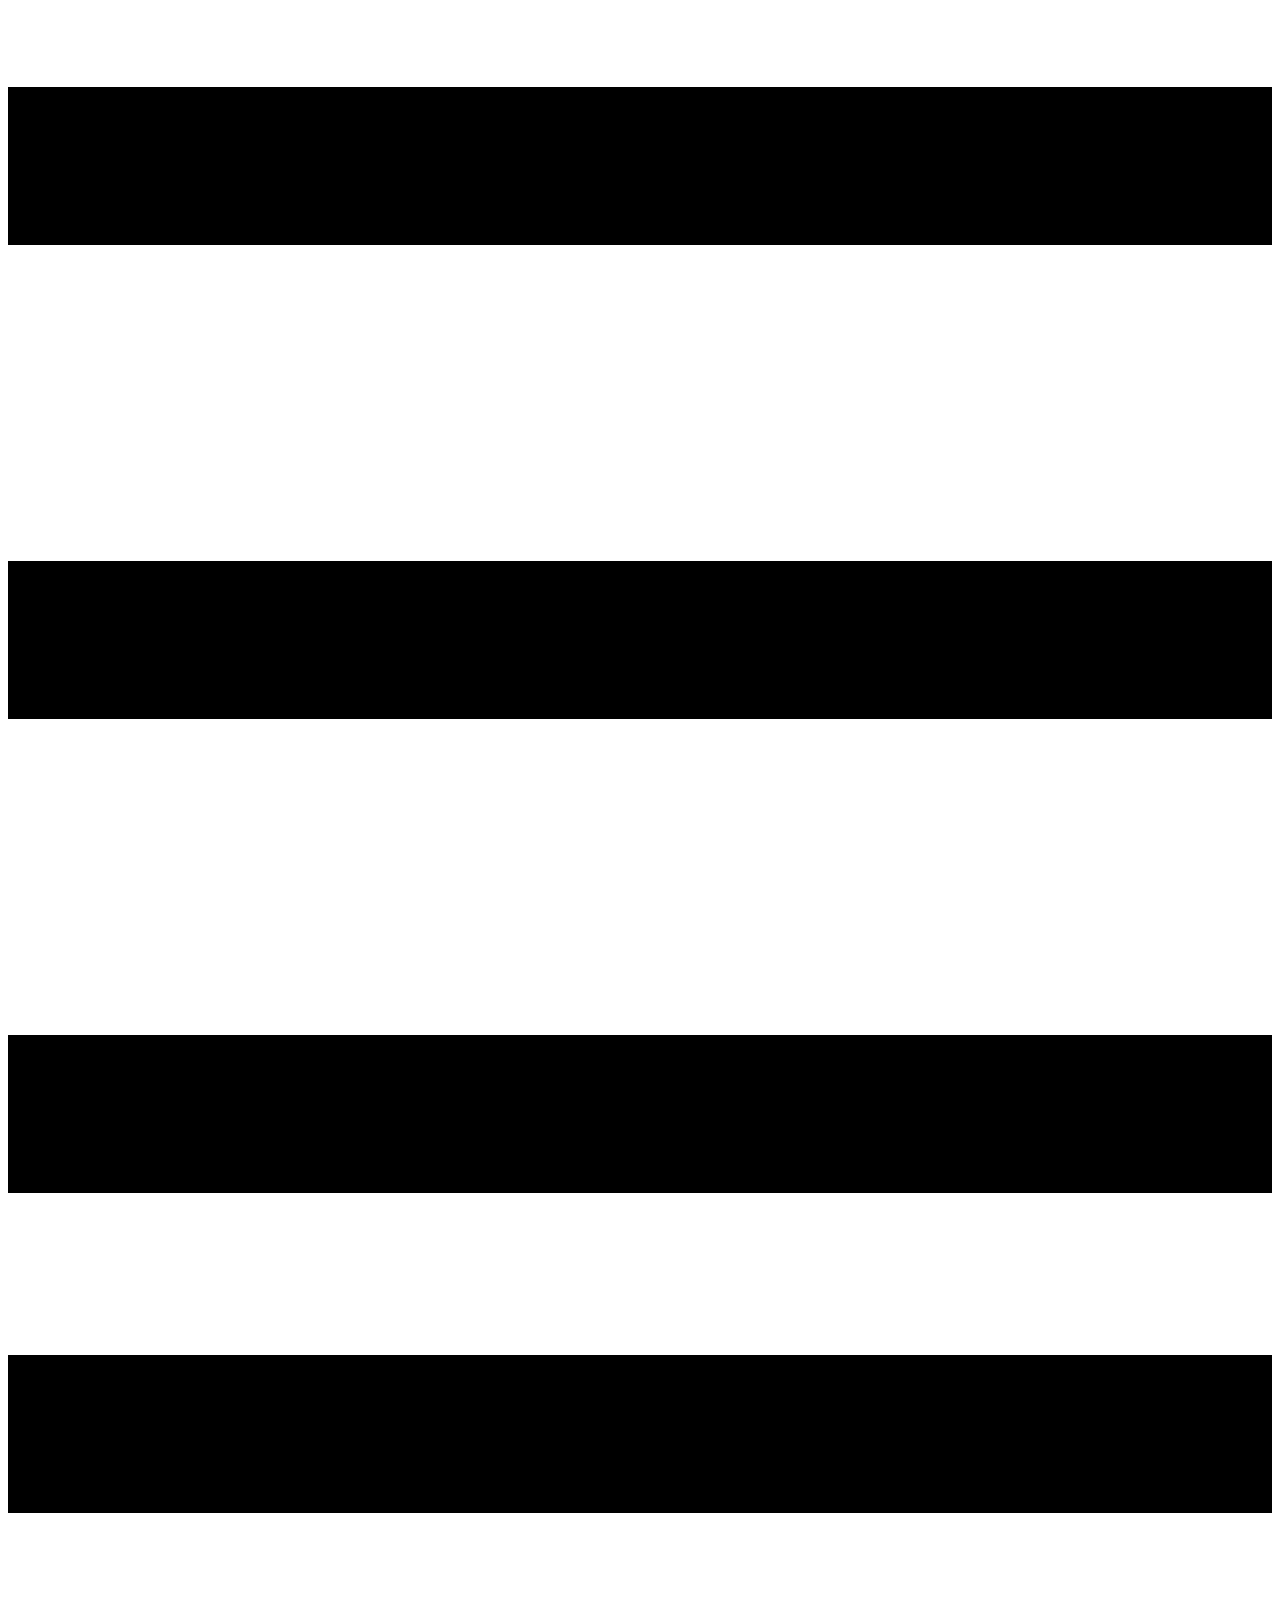
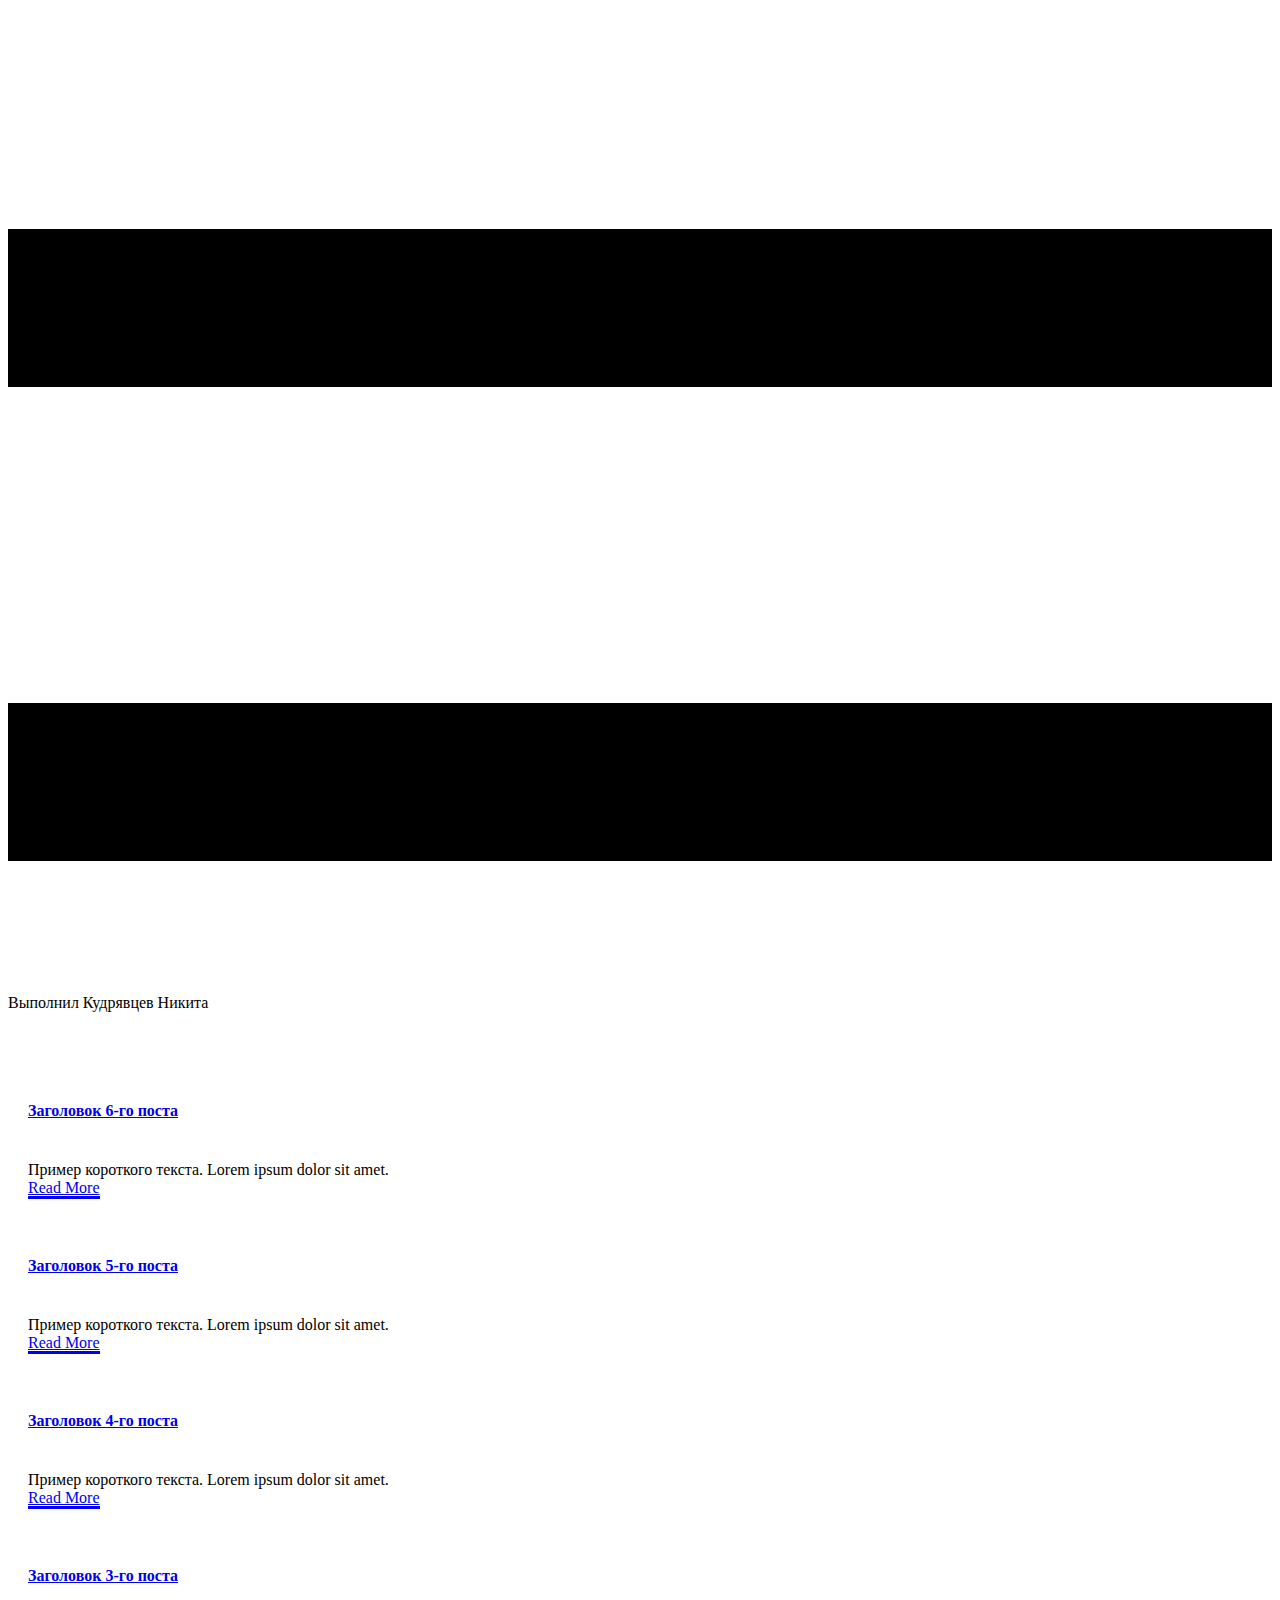
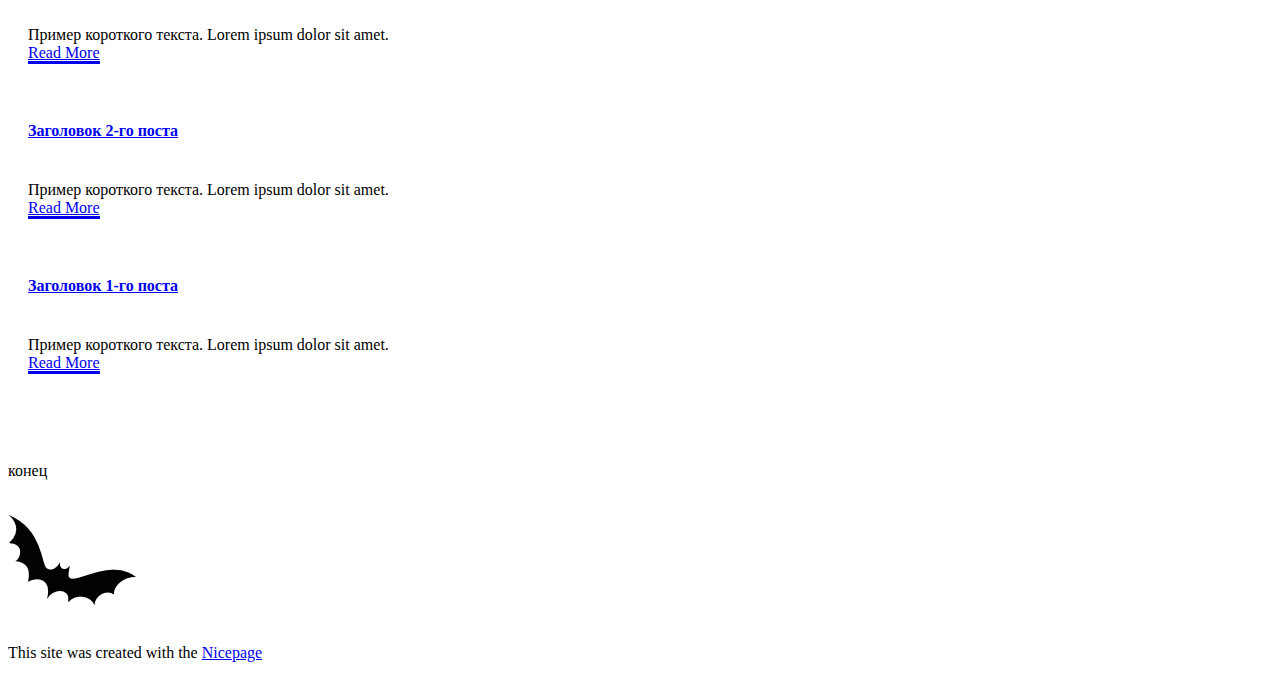
==== blog/blog.html @ 9ecb6147 "Add files via upload" ====
<!DOCTYPE html>
<html style="font-size: 16px;" lang="ru"><head>
    <meta name="viewport" content="width=device-width, initial-scale=1.0">
    <meta charset="utf-8">
    <meta name="keywords" content="">
    <meta name="description" content="">
    <title>Блог</title>
    <link rel="stylesheet" href="../nicepage.css" media="screen">
<link rel="stylesheet" href="../Blog-Template.css" media="screen">
    <script class="u-script" type="text/javascript" src="../jquery.js" defer=""></script>
    <script class="u-script" type="text/javascript" src="../nicepage.js" defer=""></script>
    <meta name="generator" content="Nicepage 6.20.0, nicepage.com">
    <link id="u-theme-google-font" rel="stylesheet" href="https://fonts.googleapis.com/css?family=Roboto:100,100i,300,300i,400,400i,500,500i,700,700i,900,900i|Open+Sans:300,300i,400,400i,500,500i,600,600i,700,700i,800,800i">
    
    
    
    <script type="application/ld+json">{
		"@context": "http://schema.org",
		"@type": "Organization",
		"name": ""
}</script>
    <meta name="theme-color" content="#478ac9">
  <meta data-intl-tel-input-cdn-path="intlTelInput/"></head>
  <body data-path-to-root="./" data-include-products="false" class="u-body u-xl-mode" data-lang="ru"><header class="u-clearfix u-header u-header" id="sec-9b53"><div class="u-clearfix u-sheet u-sheet-1">
        <nav class="u-menu u-menu-dropdown u-offcanvas u-menu-1">
          <div class="menu-collapse" style="font-size: 1rem; letter-spacing: 0px;">
            <a class="u-button-style u-custom-left-right-menu-spacing u-custom-padding-bottom u-custom-top-bottom-menu-spacing u-nav-link u-text-active-palette-1-base u-text-hover-palette-2-base" href="#">
              <svg class="u-svg-link" viewBox="0 0 24 24"><use xlink:href="#menu-hamburger"></use></svg>
              <svg class="u-svg-content" version="1.1" id="menu-hamburger" viewBox="0 0 16 16" x="0px" y="0px" xmlns:xlink="http://www.w3.org/1999/xlink" xmlns="http://www.w3.org/2000/svg"><g><rect y="1" width="16" height="2"></rect><rect y="7" width="16" height="2"></rect><rect y="13" width="16" height="2"></rect>
</g></svg>
            </a>
          </div>
          <div class="u-nav-container"></div>
          <div class="u-nav-container-collapse">
            <div class="u-black u-container-style u-inner-container-layout u-opacity u-opacity-95 u-sidenav">
              <div class="u-inner-container-layout u-sidenav-overflow">
                <div class="u-menu-close"></div>
                <ul class="u-align-center u-nav u-popupmenu-items u-unstyled u-nav-1"><li class="u-nav-item"><a class="u-button-style u-nav-link" href="../">Страница 2</a>
</li></ul>
              </div>
            </div>
            <div class="u-black u-menu-overlay u-opacity u-opacity-70"></div>
          </div>
        </nav>
        <p class="u-text u-text-default u-text-1">Выполнил Кудрявцев Никита<br>
        </p>
      </div></header>
    <section class="u-clearfix u-section-1" id="sec-5f62">
      <div class="u-clearfix u-sheet u-valign-middle u-sheet-1"><!--blog--><!--blog_options_json--><!--{"type":"Recent","source":"","tags":"","count":""}--><!--/blog_options_json-->
        <div class="u-blog u-expanded-width u-repeater u-repeater-1"><!--blog_post-->
          <div class="u-blog-post u-container-style u-repeater-item u-white u-repeater-item-1">
            <div class="u-container-layout u-similar-container u-valign-top u-container-layout-1"><!--blog_post_header-->
              <h4 class="u-blog-control u-text u-text-1">
                <a class="u-post-header-link" href="../blog/пост-5.html">Заголовок 6-го поста</a>
              </h4><!--/blog_post_header--><!--blog_post_image-->
              <a class="u-post-header-link" href="../blog/пост-5.html"><img alt="" class="u-blog-control u-expanded-width u-image u-image-default u-image-1" src="../images/8ad73f3c.jpeg"></a><!--/blog_post_image--><!--blog_post_content-->
              <div class="u-blog-control u-post-content u-text u-text-2 fr-view">Пример короткого текста. Lorem ipsum dolor sit amet.</div><!--/blog_post_content--><!--blog_post_readmore-->
              <a href="../blog/пост-5.html" class="u-blog-control u-border-2 u-border-palette-1-base u-btn u-btn-rectangle u-button-style u-none u-btn-1"><!--blog_post_readmore_content--><!--options_json--><!--{"content":"Read More","defaultValue":"Читать дальше"}--><!--/options_json-->Read More<!--/blog_post_readmore_content--></a><!--/blog_post_readmore-->
            </div>
          </div><div class="u-blog-post u-container-style u-repeater-item u-video-cover u-white">
            <div class="u-container-layout u-similar-container u-valign-top u-container-layout-2"><!--blog_post_header-->
              <h4 class="u-blog-control u-text u-text-3">
                <a class="u-post-header-link" href="../blog/пост-4.html">Заголовок 5-го поста</a>
              </h4><!--/blog_post_header--><!--blog_post_image-->
              <a class="u-post-header-link" href="../blog/пост-4.html"><img alt="" class="u-blog-control u-expanded-width u-image u-image-default u-image-2" src="../images/68f64b9d.jpeg"></a><!--/blog_post_image--><!--blog_post_content-->
              <div class="u-blog-control u-post-content u-text u-text-4 fr-view">Пример короткого текста. Lorem ipsum dolor sit amet.</div><!--/blog_post_content--><!--blog_post_readmore-->
              <a href="../blog/пост-4.html" class="u-blog-control u-border-2 u-border-palette-1-base u-btn u-btn-rectangle u-button-style u-none u-btn-2"><!--blog_post_readmore_content--><!--options_json--><!--{"content":"Read More","defaultValue":"Читать дальше"}--><!--/options_json-->Read More<!--/blog_post_readmore_content--></a><!--/blog_post_readmore-->
            </div>
          </div><div class="u-blog-post u-container-style u-repeater-item u-video-cover u-white">
            <div class="u-container-layout u-similar-container u-valign-top u-container-layout-3"><!--blog_post_header-->
              <h4 class="u-blog-control u-text u-text-5">
                <a class="u-post-header-link" href="../blog/пост-3.html">Заголовок 4-го поста</a>
              </h4><!--/blog_post_header--><!--blog_post_image-->
              <a class="u-post-header-link" href="../blog/пост-3.html"><img alt="" class="u-blog-control u-expanded-width u-image u-image-default u-image-3" src="../images/0fd3416c.jpeg"></a><!--/blog_post_image--><!--blog_post_content-->
              <div class="u-blog-control u-post-content u-text u-text-6 fr-view">Пример короткого текста. Lorem ipsum dolor sit amet.</div><!--/blog_post_content--><!--blog_post_readmore-->
              <a href="../blog/пост-3.html" class="u-blog-control u-border-2 u-border-palette-1-base u-btn u-btn-rectangle u-button-style u-none u-btn-3"><!--blog_post_readmore_content--><!--options_json--><!--{"content":"Read More","defaultValue":"Читать дальше"}--><!--/options_json-->Read More<!--/blog_post_readmore_content--></a><!--/blog_post_readmore-->
            </div>
          </div><div class="u-blog-post u-container-style u-repeater-item u-white u-repeater-item-1">
            <div class="u-container-layout u-similar-container u-valign-top u-container-layout-1"><!--blog_post_header-->
              <h4 class="u-blog-control u-text u-text-1">
                <a class="u-post-header-link" href="../blog/пост-2.html">Заголовок 3-го поста</a>
              </h4><!--/blog_post_header--><!--blog_post_image-->
              <a class="u-post-header-link" href="../blog/пост-2.html"><img alt="" class="u-blog-control u-expanded-width u-image u-image-default u-image-1" src="../images/8ad73f3c.jpeg"></a><!--/blog_post_image--><!--blog_post_content-->
              <div class="u-blog-control u-post-content u-text u-text-2 fr-view">Пример короткого текста. Lorem ipsum dolor sit amet.</div><!--/blog_post_content--><!--blog_post_readmore-->
              <a href="../blog/пост-2.html" class="u-blog-control u-border-2 u-border-palette-1-base u-btn u-btn-rectangle u-button-style u-none u-btn-1"><!--blog_post_readmore_content--><!--options_json--><!--{"content":"Read More","defaultValue":"Читать дальше"}--><!--/options_json-->Read More<!--/blog_post_readmore_content--></a><!--/blog_post_readmore-->
            </div>
          </div><div class="u-blog-post u-container-style u-repeater-item u-video-cover u-white">
            <div class="u-container-layout u-similar-container u-valign-top u-container-layout-2"><!--blog_post_header-->
              <h4 class="u-blog-control u-text u-text-3">
                <a class="u-post-header-link" href="../blog/пост-1.html">Заголовок 2-го поста</a>
              </h4><!--/blog_post_header--><!--blog_post_image-->
              <a class="u-post-header-link" href="../blog/пост-1.html"><img alt="" class="u-blog-control u-expanded-width u-image u-image-default u-image-2" src="../images/68f64b9d.jpeg"></a><!--/blog_post_image--><!--blog_post_content-->
              <div class="u-blog-control u-post-content u-text u-text-4 fr-view">Пример короткого текста. Lorem ipsum dolor sit amet.</div><!--/blog_post_content--><!--blog_post_readmore-->
              <a href="../blog/пост-1.html" class="u-blog-control u-border-2 u-border-palette-1-base u-btn u-btn-rectangle u-button-style u-none u-btn-2"><!--blog_post_readmore_content--><!--options_json--><!--{"content":"Read More","defaultValue":"Читать дальше"}--><!--/options_json-->Read More<!--/blog_post_readmore_content--></a><!--/blog_post_readmore-->
            </div>
          </div><div class="u-blog-post u-container-style u-repeater-item u-video-cover u-white">
            <div class="u-container-layout u-similar-container u-valign-top u-container-layout-3"><!--blog_post_header-->
              <h4 class="u-blog-control u-text u-text-5">
                <a class="u-post-header-link" href="../blog/пост.html">Заголовок 1-го поста</a>
              </h4><!--/blog_post_header--><!--blog_post_image-->
              <a class="u-post-header-link" href="../blog/пост.html"><img alt="" class="u-blog-control u-expanded-width u-image u-image-default u-image-3" src="../images/0fd3416c.jpeg"></a><!--/blog_post_image--><!--blog_post_content-->
              <div class="u-blog-control u-post-content u-text u-text-6 fr-view">Пример короткого текста. Lorem ipsum dolor sit amet.</div><!--/blog_post_content--><!--blog_post_readmore-->
              <a href="../blog/пост.html" class="u-blog-control u-border-2 u-border-palette-1-base u-btn u-btn-rectangle u-button-style u-none u-btn-3"><!--blog_post_readmore_content--><!--options_json--><!--{"content":"Read More","defaultValue":"Читать дальше"}--><!--/options_json-->Read More<!--/blog_post_readmore_content--></a><!--/blog_post_readmore-->
            </div>
          </div><!--/blog_post--><!--blog_post-->
          <!--/blog_post--><!--blog_post-->
          <!--/blog_post-->
        </div><!--/blog-->
      </div>
    </section>
    
    
    
    <footer class="u-align-center u-clearfix u-footer u-grey-80 u-footer" id="sec-6a31"><div class="u-clearfix u-sheet u-sheet-1">
        <p class="u-small-text u-text u-text-variant u-text-1">конец<br>
        </p><span class="u-file-icon u-icon u-icon-1"><img src="../images/12311.png" alt=""></span>
      </div></footer>
    <section class="u-backlink u-clearfix u-grey-80">
      <p class="u-text">
        <span>This site was created with the </span>
        <a class="u-link" href="https://nicepage.com/" target="_blank" rel="nofollow">
          <span>Nicepage</span>
        </a>
      </p>
    </section>
  
</body></html>
---- Blog-Template.css ----
.u-section-1 .u-sheet-1 {
  min-height: 561px;
}

.u-section-1 .u-repeater-1 {
  margin-top: 60px;
  margin-bottom: 60px;
  min-height: 441px;
  grid-template-columns: calc(33.3333% - 15px) calc(33.3333% - 15px) calc(33.3333% - 15px);
  height: auto;
  grid-gap: 22px;
}

.u-section-1 .u-repeater-item-1 {
  background-image: none;
}

.u-section-1 .u-container-layout-1 {
  padding: 30px 20px;
}

.u-section-1 .u-text-1 {
  margin-top: 0;
  margin-bottom: 0;
}

.u-section-1 .u-image-1 {
  height: 222px;
  margin-top: 17px;
  margin-bottom: 0;
}

.u-section-1 .u-text-2 {
  margin-top: 20px;
  margin-bottom: 0;
}

.u-section-1 .u-btn-1 {
  background-image: none;
  border-style: none none solid;
  margin: 17px auto 0 0;
  padding: 0;
}

.u-section-1 .u-container-layout-2 {
  padding: 30px 20px;
}

.u-section-1 .u-text-3 {
  margin-top: 0;
  margin-bottom: 0;
}

.u-section-1 .u-image-2 {
  height: 222px;
  margin-top: 17px;
  margin-bottom: 0;
}

.u-section-1 .u-text-4 {
  margin-top: 20px;
  margin-bottom: 0;
}

.u-section-1 .u-btn-2 {
  background-image: none;
  border-style: none none solid;
  margin: 17px auto 0 0;
  padding: 0;
}

.u-section-1 .u-container-layout-3 {
  padding: 30px 20px;
}

.u-section-1 .u-text-5 {
  margin-top: 0;
  margin-bottom: 0;
}

.u-section-1 .u-image-3 {
  height: 222px;
  margin-top: 17px;
  margin-bottom: 0;
}

.u-section-1 .u-text-6 {
  margin-top: 20px;
  margin-bottom: 0;
}

.u-section-1 .u-btn-3 {
  background-image: none;
  border-style: none none solid;
  margin: 17px auto 0 0;
  padding: 0;
}

@media (max-width: 1199px) {
  .u-section-1 .u-sheet-1 {
    min-height: 484px;
  }

  .u-section-1 .u-repeater-1 {
    min-height: 364px;
    grid-template-columns: repeat(3, calc(33.333333333333336% - 15px));
  }
}

@media (max-width: 991px) {
  .u-section-1 .u-sheet-1 {
    min-height: 956px;
  }

  .u-section-1 .u-repeater-1 {
    min-height: 836px;
    grid-template-columns: repeat(2, calc(50% - 11.25px));
  }
}

@media (max-width: 767px) {
  .u-section-1 .u-repeater-1 {
    grid-template-columns: 100%;
  }

  .u-section-1 .u-container-layout-1 {
    padding-left: 10px;
    padding-right: 10px;
  }

  .u-section-1 .u-image-1 {
    height: 278px;
  }

  .u-section-1 .u-container-layout-2 {
    padding-left: 10px;
    padding-right: 10px;
  }

  .u-section-1 .u-image-2 {
    height: 278px;
  }

  .u-section-1 .u-container-layout-3 {
    padding-left: 10px;
    padding-right: 10px;
  }

  .u-section-1 .u-image-3 {
    height: 278px;
  }
}
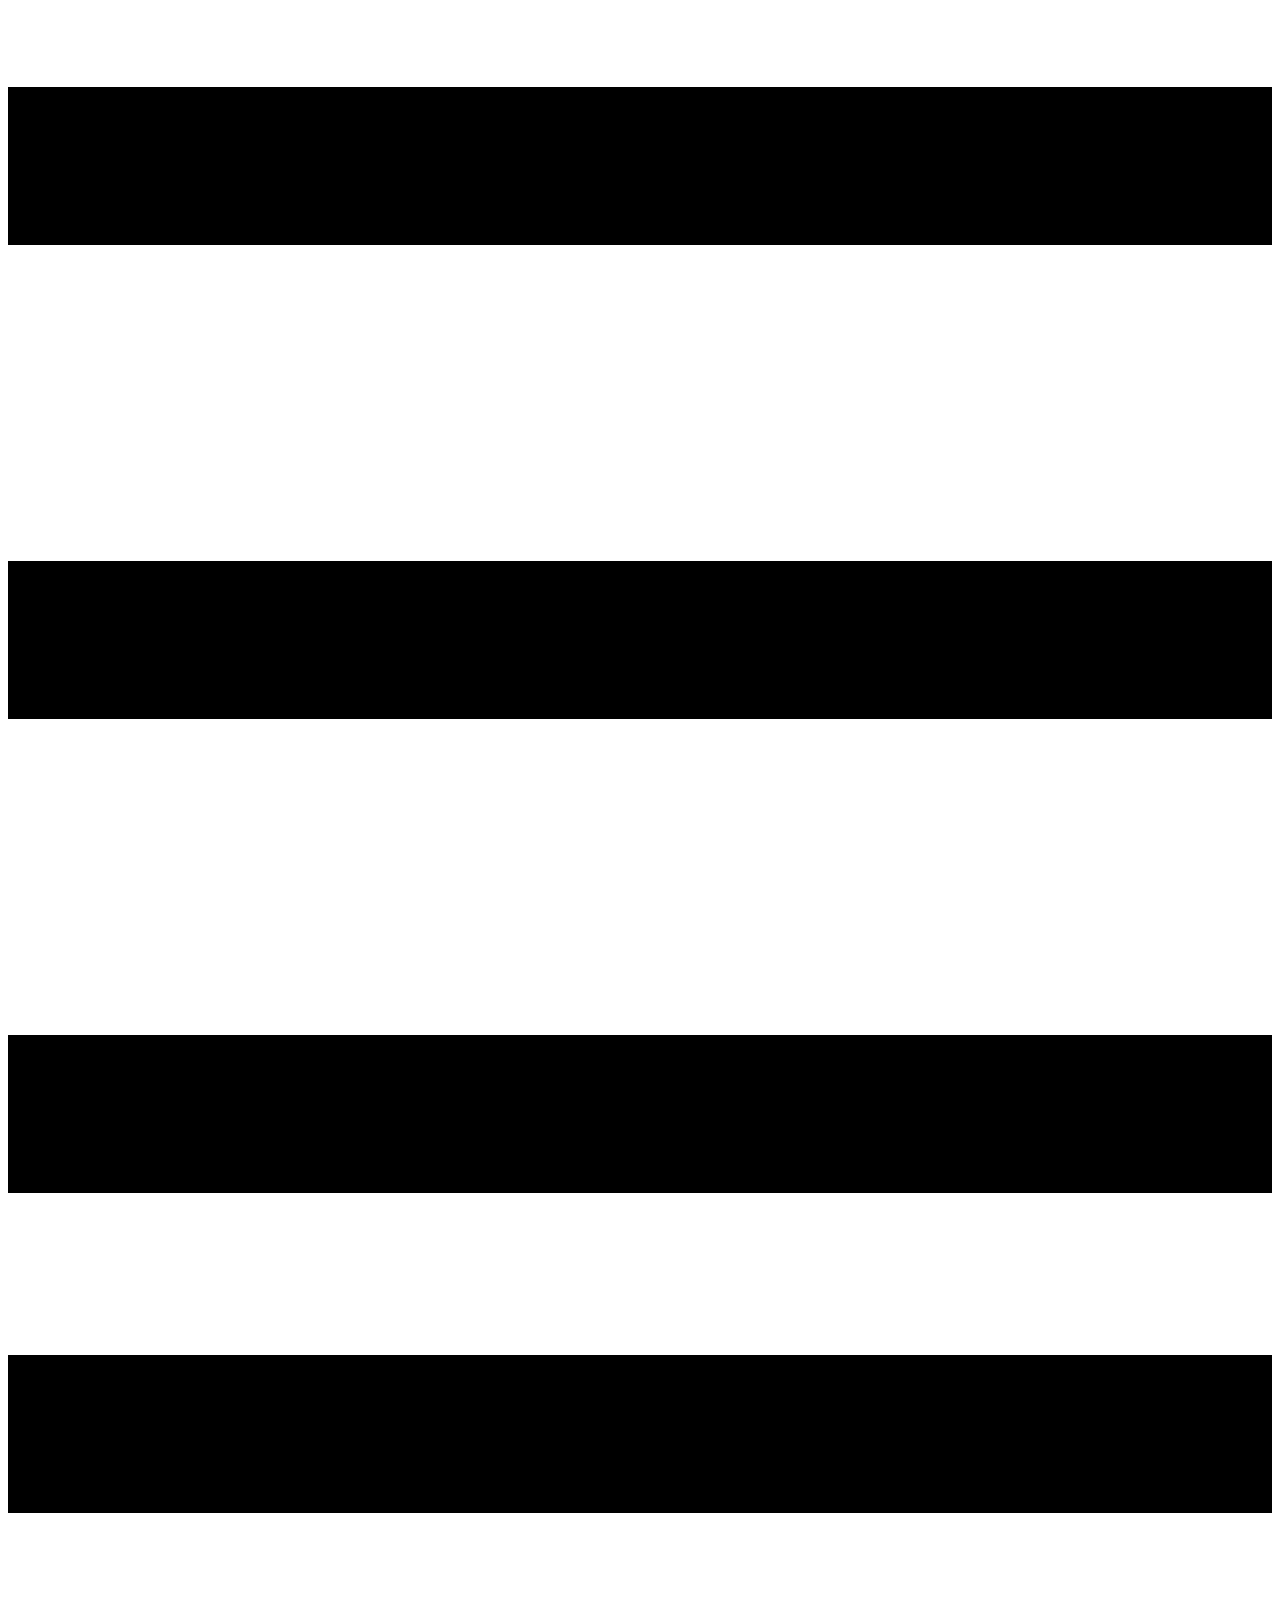
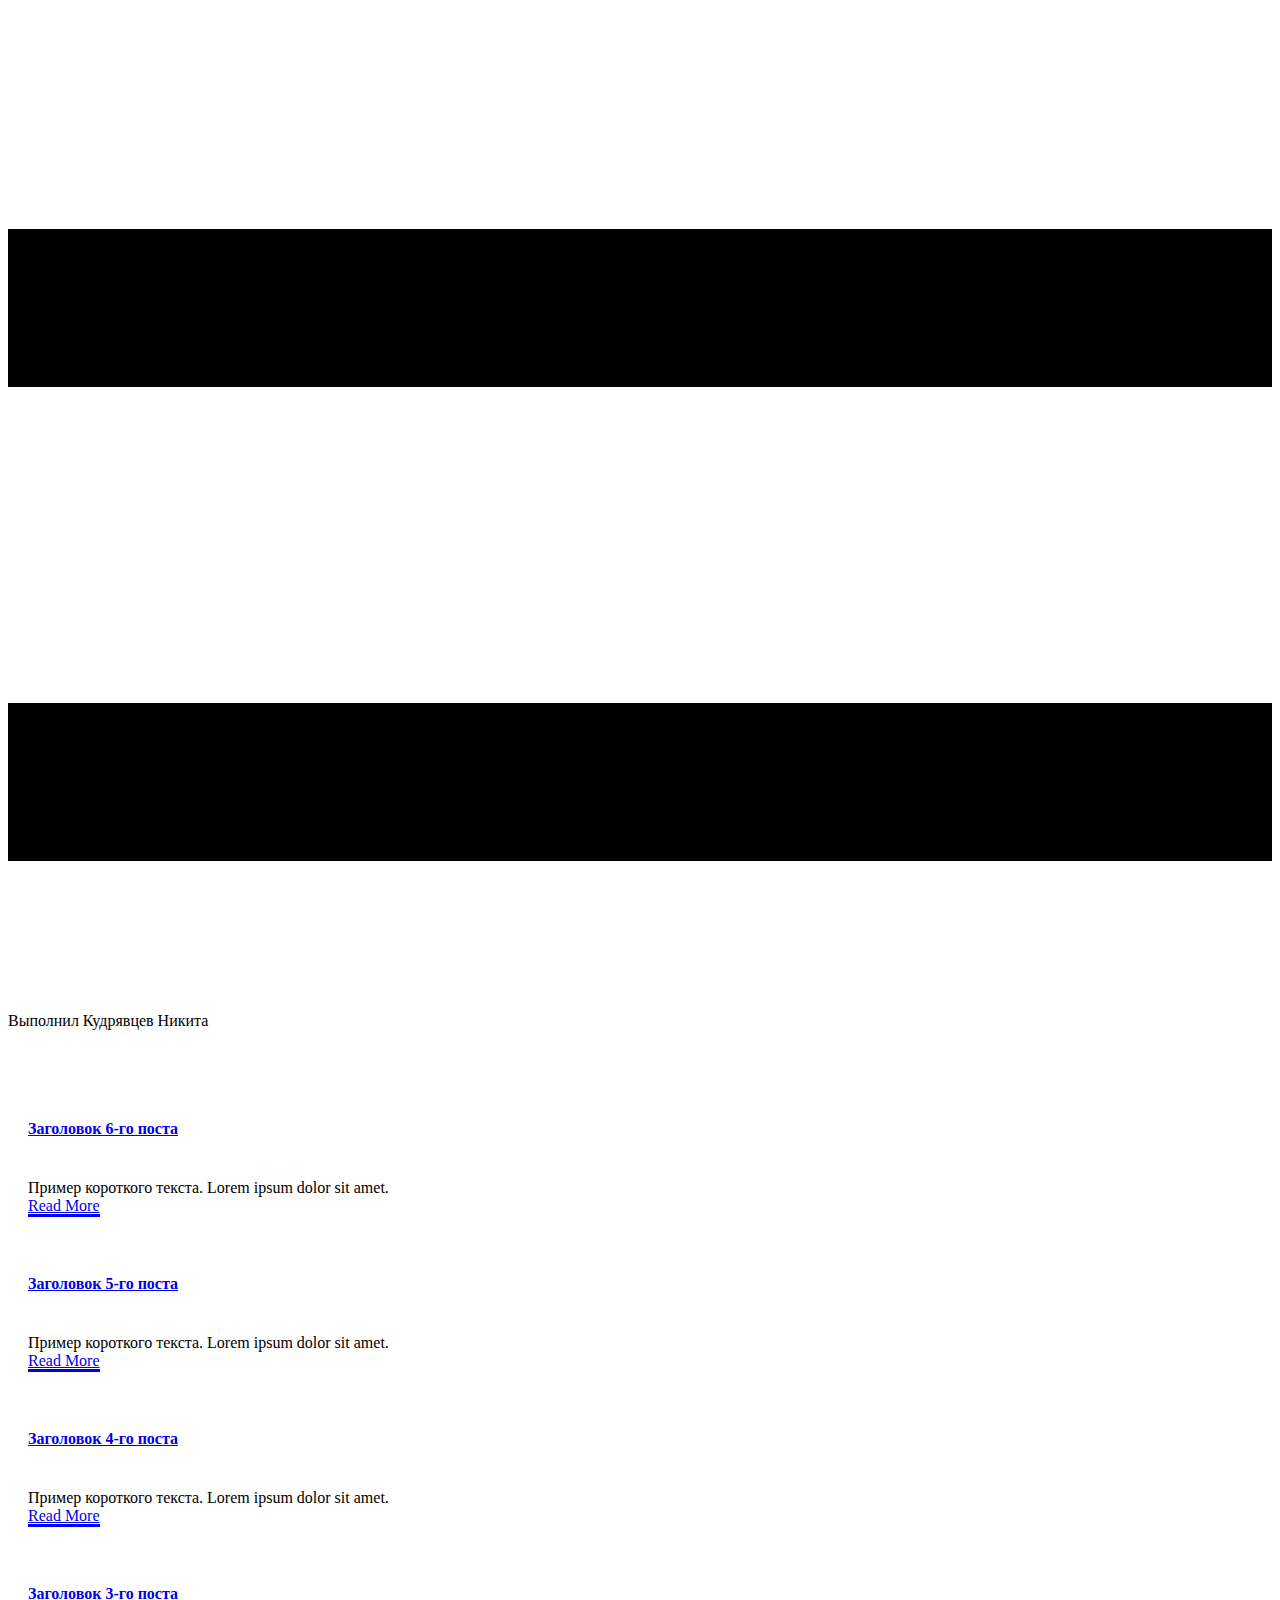
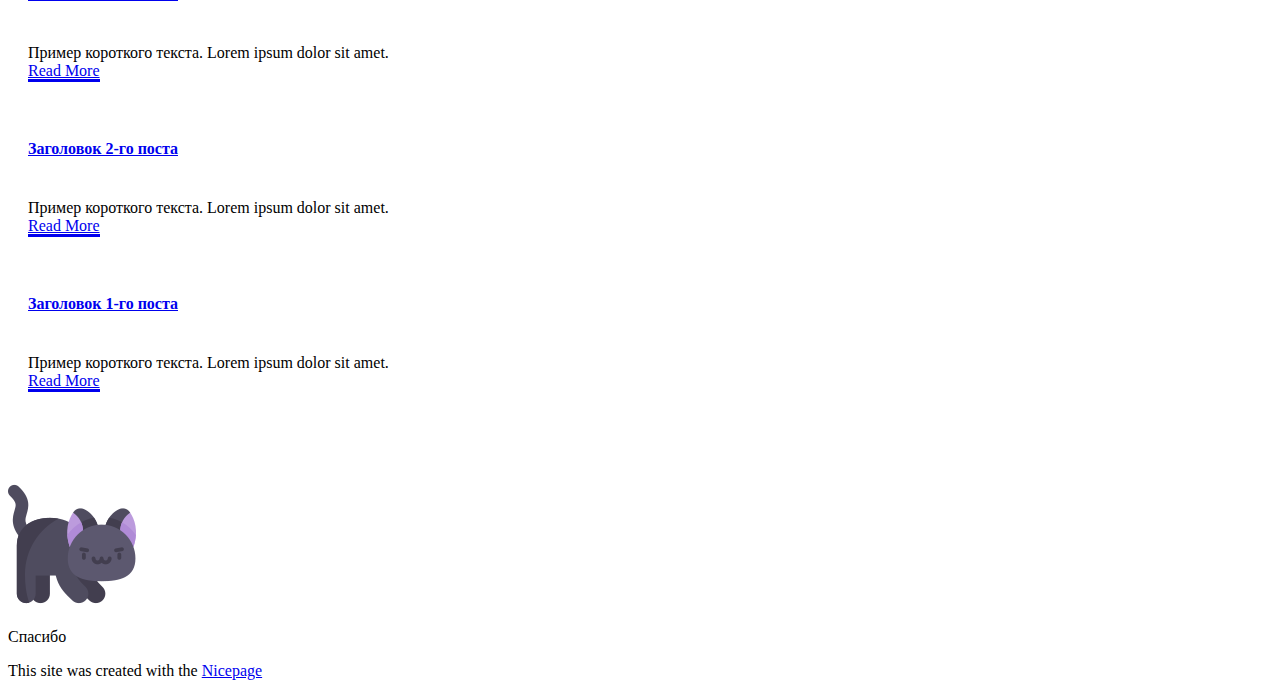
==== commit 8705f44f: "Add files via upload" ====
--- a/blog/blog.html
+++ b/blog/blog.html
@@ -36,6 +36,7 @@
               <div class="u-inner-container-layout u-sidenav-overflow">
                 <div class="u-menu-close"></div>
                 <ul class="u-align-center u-nav u-popupmenu-items u-unstyled u-nav-1"><li class="u-nav-item"><a class="u-button-style u-nav-link" href="../">Страница 2</a>
+</li><li class="u-nav-item"><a class="u-button-style u-nav-link" href="../Страница-1.html">Страница 1</a>
 </li></ul>
               </div>
             </div>
@@ -111,9 +112,8 @@
     
     
     
-    <footer class="u-align-center u-clearfix u-footer u-grey-80 u-footer" id="sec-6a31"><div class="u-clearfix u-sheet u-sheet-1">
-        <p class="u-small-text u-text u-text-variant u-text-1">конец<br>
-        </p><span class="u-file-icon u-icon u-icon-1"><img src="../images/12311.png" alt=""></span>
+    <footer class="u-align-center u-clearfix u-footer u-grey-80 u-footer" id="sec-6a31"><div class="u-clearfix u-sheet u-sheet-1"><span class="u-file-icon u-icon u-icon-1"><img src="../images/3277242.png" alt=""></span>
+        <p class="u-text u-text-1">Спасибо</p>
       </div></footer>
     <section class="u-backlink u-clearfix u-grey-80">
       <p class="u-text">
